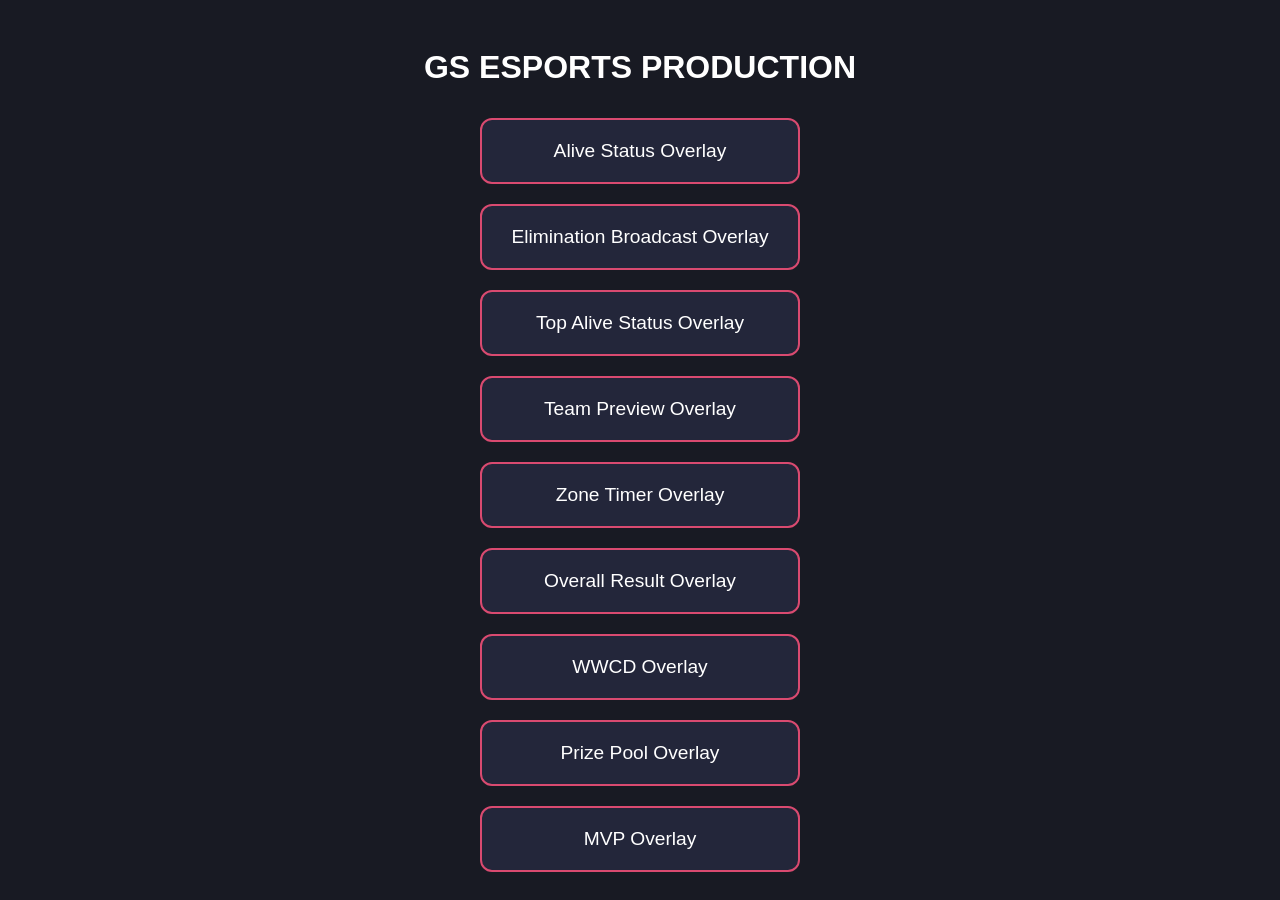
==== index.html @ 79144b84 "Add files via upload" ====
<!DOCTYPE html>
<html lang="en">
<head>
  <meta charset="UTF-8">
  <title>GS ESPORTS PRODUCTION</title>
  <meta name="viewport" content="width=device-width, initial-scale=1">
  <style>
    body {
      font-family: Arial, sans-serif;
      background: #181a23;
      color: #fff;
      display: flex;
      flex-direction: column;
      align-items: center;
      justify-content: center;
      min-height: 100vh;
      margin: 0;
    }
    h1 {
      margin-bottom: 32px;
    }
    .links {
      display: flex;
      flex-direction: column;
      gap: 20px;
      width: 320px;
    }
    a {
      display: block;
      background: #23263a;
      color: #fff;
      text-decoration: none;
      padding: 20px;
      border-radius: 12px;
      font-size: 1.2em;
      text-align: center;
      transition: background 0.2s;
      border: 2px solid #D94A70;
    }
    a:hover {
      background: #D94A70;
      color: #fff;
    }
  </style>
</head>
<body>
  <h1>GS ESPORTS PRODUCTION</h1>
  <div class="links">
    <a href="AliveStatus.html">Alive Status Overlay</a>
    <a href="ElimBroadcast.html">Elimination Broadcast Overlay</a>
    <a href="TopAliveStatus.html">Top Alive Status Overlay</a>
    <a href="TeamPreview.html">Team Preview Overlay</a>
    <a href="ZoneTimer.html">Zone Timer Overlay</a>
    <a href="OverallResult.html">Overall Result Overlay</a>
    <a href="WWCD.html">WWCD Overlay</a>
    <a href="PrizePool.html">Prize Pool Overlay</a>
    <a href="MVP.html">MVP Overlay</a>
  </div>
</body>
</html>
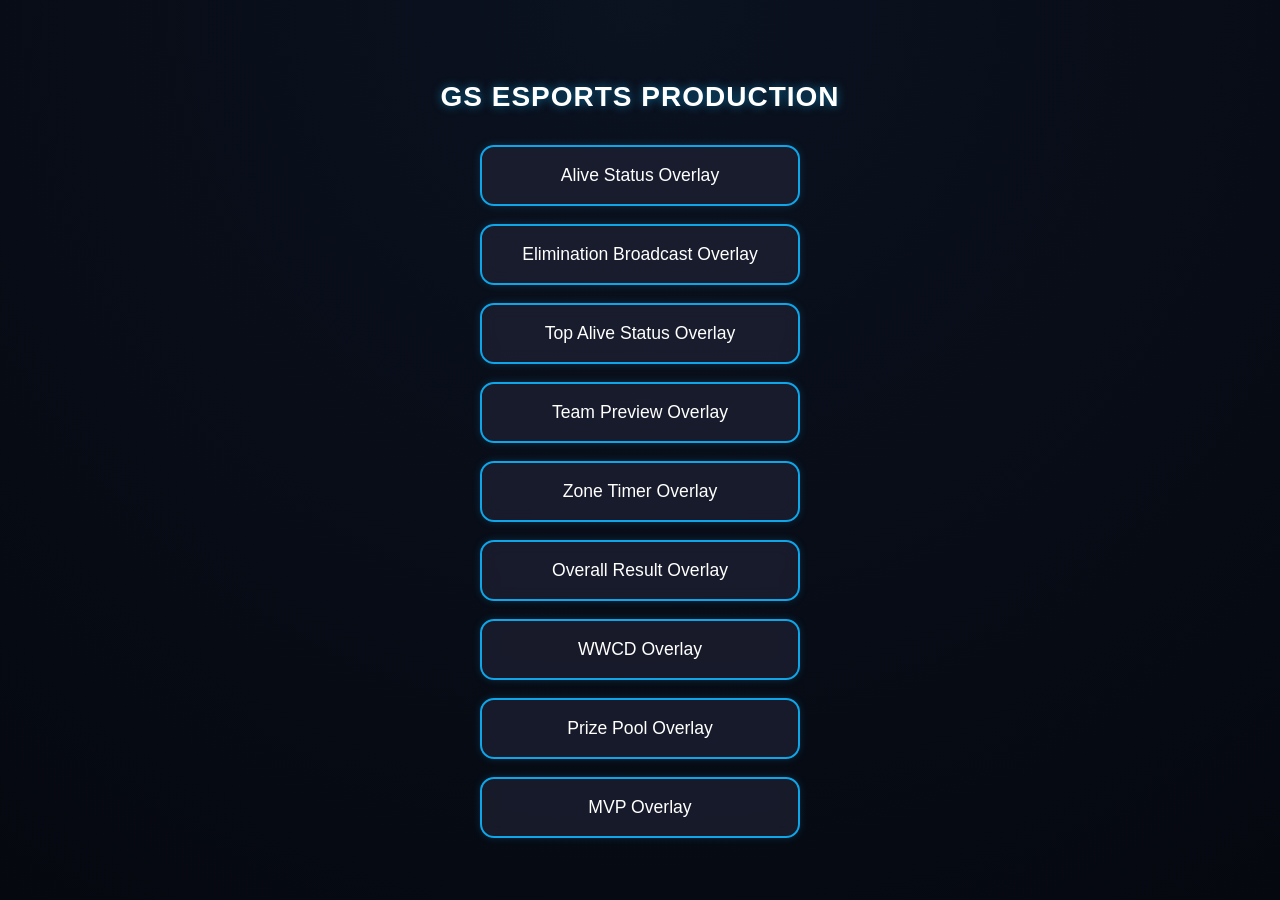
==== commit 05fb33a7: "Update index.html" ====
--- a/index.html
+++ b/index.html
@@ -4,10 +4,11 @@
   <meta charset="UTF-8">
   <title>GS ESPORTS PRODUCTION</title>
   <meta name="viewport" content="width=device-width, initial-scale=1">
+
   <style>
     body {
-      font-family: Arial, sans-serif;
-      background: #181a23;
+      font-family: 'Montserrat', sans-serif;
+      background: radial-gradient(circle at top, #0B1220, #05080F);
       color: #fff;
       display: flex;
       flex-direction: column;
@@ -16,35 +17,52 @@
       min-height: 100vh;
       margin: 0;
     }
+
     h1 {
       margin-bottom: 32px;
+      font-size: 28px;
+      letter-spacing: 1px;
+      text-shadow: 0 0 10px rgba(14,165,233,0.6);
     }
+
     .links {
       display: flex;
       flex-direction: column;
-      gap: 20px;
+      gap: 18px;
       width: 320px;
     }
+
     a {
       display: block;
-      background: #23263a;
+      background: rgba(35, 38, 58, 0.6);
+      color: #ffffff;
+      text-decoration: none;
+      padding: 18px;
+      border-radius: 14px;
+      font-size: 1.1em;
+      text-align: center;
+      transition: all 0.3s ease;
+      border: 2px solid #0EA5E9;
+      backdrop-filter: blur(8px);
+      box-shadow: 0 0 8px rgba(14,165,233,0.2);
+    }
+
+    a:hover {
+      background: #0EA5E9;
       color: #fff;
-      text-decoration: none;
-      padding: 20px;
-      border-radius: 12px;
-      font-size: 1.2em;
-      text-align: center;
-      transition: background 0.2s;
-      border: 2px solid #D94A70;
+      transform: translateY(-3px) scale(1.02);
+      box-shadow: 0 0 20px rgba(14,165,233,0.7);
     }
-    a:hover {
-      background: #D94A70;
-      color: #fff;
+
+    a:active {
+      transform: scale(0.98);
     }
   </style>
 </head>
+
 <body>
   <h1>GS ESPORTS PRODUCTION</h1>
+
   <div class="links">
     <a href="AliveStatus.html">Alive Status Overlay</a>
     <a href="ElimBroadcast.html">Elimination Broadcast Overlay</a>
@@ -56,5 +74,6 @@
     <a href="PrizePool.html">Prize Pool Overlay</a>
     <a href="MVP.html">MVP Overlay</a>
   </div>
+
 </body>
-</html> 
+</html>
